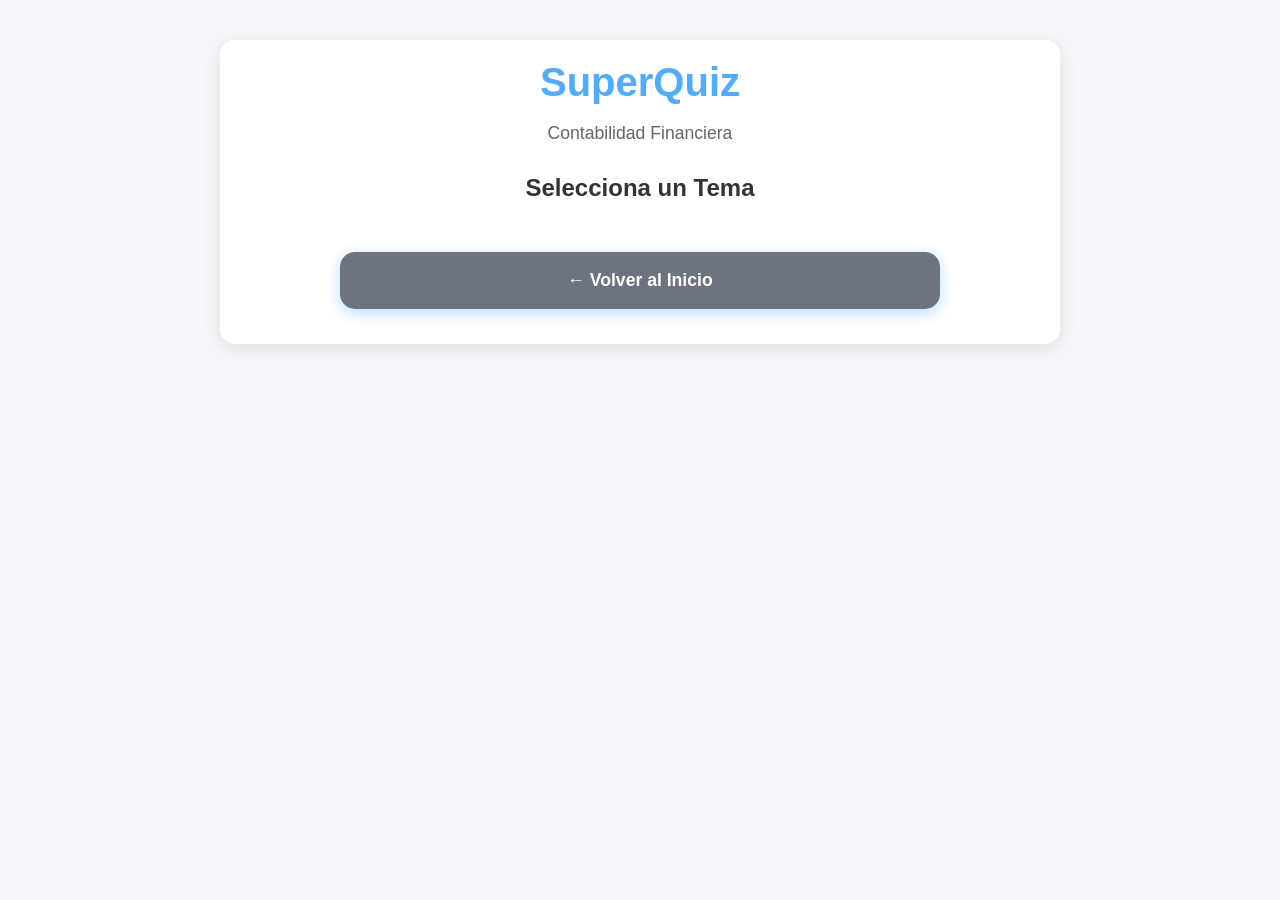
==== Index.html @ b73e1590 "Add files via upload" ====
<!DOCTYPE html>
<html lang="es">
<head>
    <meta charset="UTF-8">
    <meta name="viewport" content="width=device-width, initial-scale=1.0">
    <title>SuperQuiz - Contabilidad Financiera</title>
    <style>
        body {
            font-family: 'Segoe UI', Tahoma, Geneva, Verdana, sans-serif;
            margin: 0;
            padding: 0;
            background: #f5f7fa;
            color: #333;
        }
        .container {
            max-width: 800px;
            margin: 40px auto;
            padding: 20px;
            background: white;
            border-radius: 15px;
            box-shadow: 0 4px 20px rgba(0,0,0,0.1);
        }
        .header {
            text-align: center;
            margin-bottom: 30px;
        }
        .header h1 {
            margin: 0;
            color: #4facfe;
            font-size: 2.5rem;
        }
        .header p {
            color: #666;
            font-size: 1.1rem;
        }
        .quiz-menu {
            text-align: center;
        }
        .quiz-menu h2 {
            color: #333;
            margin-bottom: 20px;
        }
        .quiz-list {
            display: flex;
            flex-direction: column;
            gap: 12px;
        }
        .btn {
            max-width: 600px;
            width: 100%;
            margin: 15px auto;
            display: block;
            background: linear-gradient(135deg, #4facfe 0%, #00f2fe 100%);
            border: none;
            border-radius: 15px;
            padding: 18px 20px;
            font-size: 1.1rem;
            font-weight: 600;
            color: white;
            cursor: pointer;
            transition: all 0.3s ease;
            text-align: center;
            box-shadow: 0 4px 15px rgba(79, 172, 254, 0.4);
        }
        .btn:hover {
            transform: translateY(-3px);
            box-shadow: 0 6px 20px rgba(79, 172, 254, 0.6);
        }
        .btn-home {
            background: #6c757d;
            margin-top: 30px;
        }
        .btn-home:hover {
            background: #5a6268;
        }
    </style>
</head>
<body>
    <div class="container">
        <div class="header">
            <h1>SuperQuiz</h1>
            <p>Contabilidad Financiera</p>
        </div>

        <!-- Menú Principal -->
        <div class="quiz-menu">
            <h2>Selecciona un Tema</h2>
            <div class="quiz-list" id="quiz-list">
                <!-- Los botones se cargarán automáticamente -->
            </div>
            <button class="btn btn-home" onclick="window.location.reload()">← Volver al Inicio</button>
        </div>
    </div>

    <script>
        // Cargar el menú desde quizzes.json
        async function loadQuizMenu() {
            try {
                const response = await fetch('quizzes.json');
                const quizzes = await response.json();
                const quizList = document.getElementById('quiz-list');

                quizzes.forEach(quiz => {
                    const button = document.createElement('button');
                    button.className = 'btn';
                    button.setAttribute('data-quiz', quiz.id);
                    button.textContent = quiz.title;
                    button.onclick = () => {
                        window.location.href = `quizzes/${quiz.id}.json`;
                    };
                    quizList.appendChild(button);
                });
            } catch (error) {
                quizList.innerHTML = `<p style="color: red;">Error: No se pudo cargar el menú. Verifica que quizzes.json exista.</p>`;
                console.error('Error al cargar quizzes.json:', error);
            }
        }

        // Iniciar al cargar la página
        document.addEventListener('DOMContentLoaded', loadQuizMenu);
    </script>
</body>
</html>
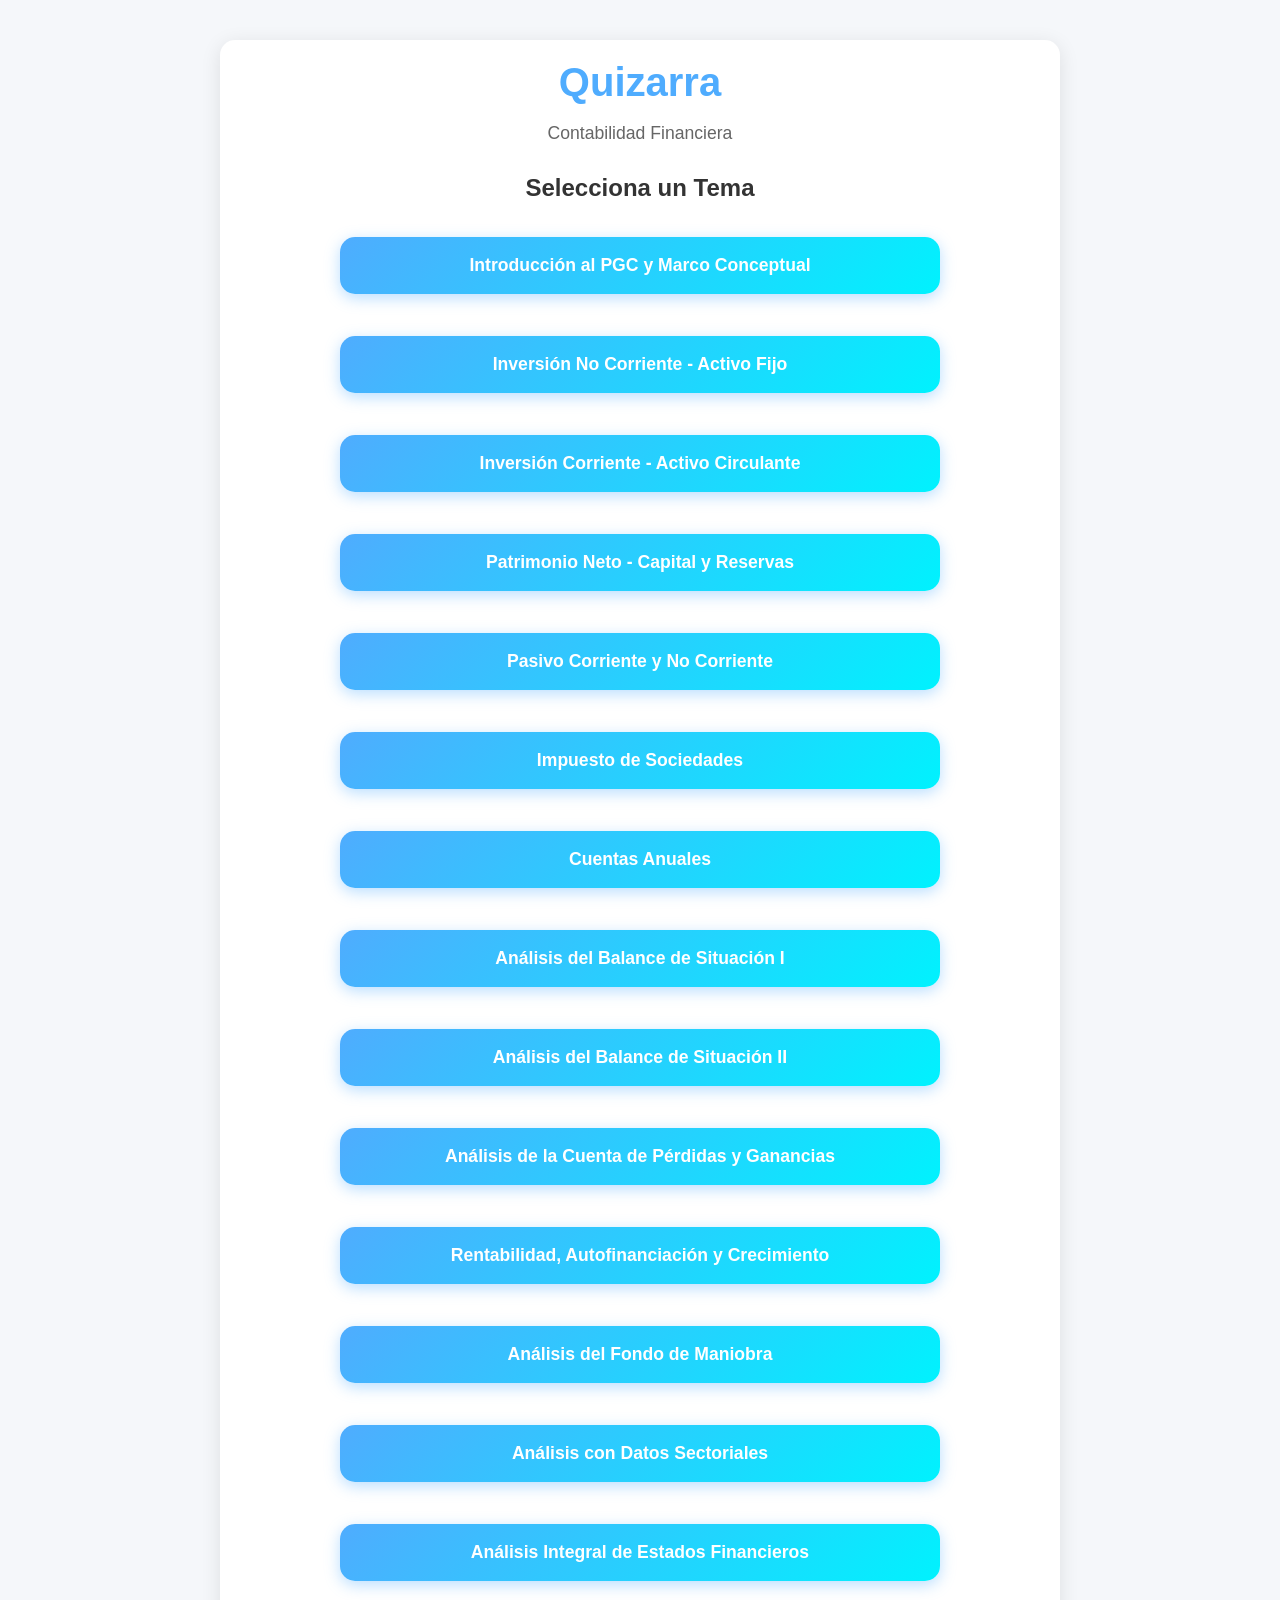
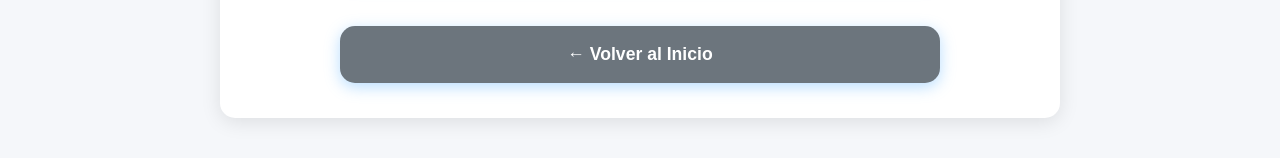
==== commit b3a22f4e: "Index.html" ====
--- a/Index.html
+++ b/Index.html
@@ -3,7 +3,7 @@
 <head>
     <meta charset="UTF-8">
     <meta name="viewport" content="width=device-width, initial-scale=1.0">
-    <title>SuperQuiz - Contabilidad Financiera</title>
+    <title>Quizarra - Contabilidad Financiera</title>
     <style>
         body {
             font-family: 'Segoe UI', Tahoma, Geneva, Verdana, sans-serif;
@@ -78,7 +78,7 @@
 <body>
     <div class="container">
         <div class="header">
-            <h1>SuperQuiz</h1>
+            <h1>Quizarra</h1>
             <p>Contabilidad Financiera</p>
         </div>
 
@@ -120,4 +120,5 @@
         document.addEventListener('DOMContentLoaded', loadQuizMenu);
     </script>
 </body>
-</html>+
+</html>
